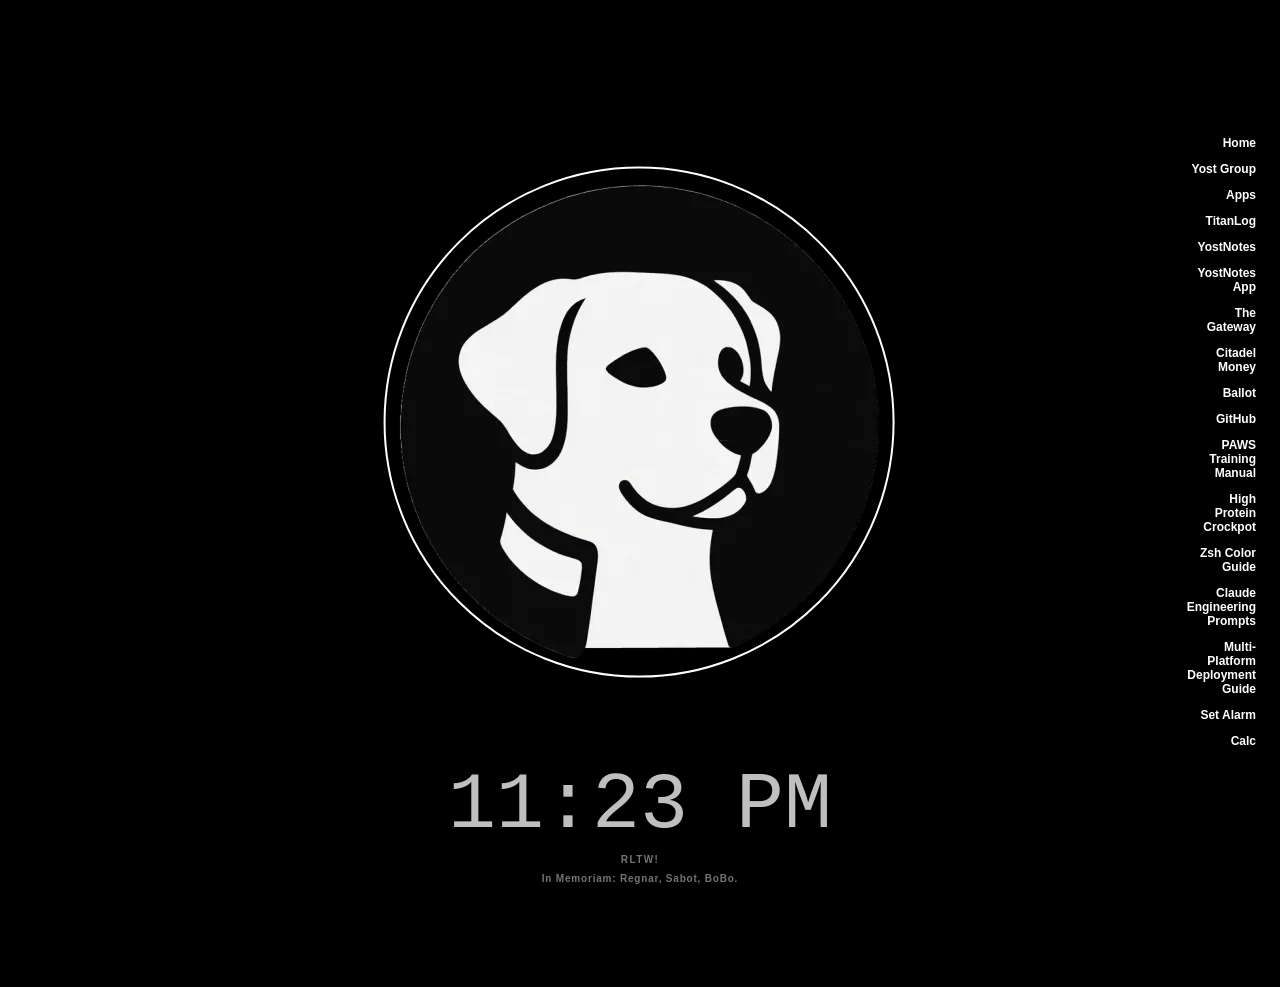
==== index.html @ cb31161a "Update TitanLog and YostNotes navigation URLs" ====
<!doctype html>
<html lang="en">
  <head>
    <meta charset="utf-8">
<!--
  ==============================================================================

      "The secret of happiness is freedom,
       and the secret of freedom is courage."

                          - Thucydides, Pericles' Funeral Oration

  ------------------------------------------------------------------------------

  You're reading the source. Good - that's the habit that separates the people
  who use software from the people who build it.

  While you're here: the logo swaps itself at sunrise and sunset. No API call,
  no geolocation prompt, no third-party script. It computes the sun's altitude
  from the viewer's clock and time zone using the NOAA solar position
  formulas, then picks the mark and the palette to match. Forty lines, zero
  dependencies, zero network round trips. Scroll down and read it.

  Solve it properly. Ship it small. Own every byte you serve.

  If that's how you think too, come find me -> https://github.com/rlyost

  RLTW!

  ==============================================================================
-->
    <meta name="viewport" content="width=device-width, initial-scale=1">
    <link rel="icon" type="image/png" href="favicon-64.png" sizes="64x64">
    <script src="assets/js/daylight-selection.js"></script>
    <title>The Pack</title>
    <style>
      * {
        box-sizing: border-box;
      }

      html,
      body {
        height: 100%;
        margin: 0;
      }

      body {
        position: relative;
        min-height: 100svh;
        padding: 2rem;
        background: #f3f3f3;
        font-family: -apple-system, BlinkMacSystemFont, "Segoe UI", sans-serif;
      }

      main {
        display: grid;
        place-items: center;
        gap: clamp(1rem, 3vh, 2rem);
        min-height: calc(100svh - 4rem);
        padding-bottom: clamp(8rem, 24vh, 12rem);
      }

      .logo-frame {
        position: relative;
        width: min(70vw, 32rem);
      }

      .logo {
        display: block;
        width: 100%;
        height: auto;
      }

      /* ---- Calculator ---- */

      .calculator {
        position: fixed;
        z-index: 10;
        top: 50%;
        right: calc(50% + min(35vw, 16rem) + 1.5rem);
        left: auto;
        width: min(18rem, calc(100vw - 2rem));
        padding: 1rem;
        border: 1px solid #d8d8d8;
        border-radius: 0.75rem;
        background: #fff;
        color: #111;
        box-shadow: 0 1rem 3rem rgba(0, 0, 0, 0.18);
        margin: 0;
        transform: translateY(-50%);
      }

      .calculator:not([open]) {
        display: none;
      }

      .calc-head {
        display: flex;
        align-items: center;
        justify-content: space-between;
        margin-bottom: 0.75rem;
      }

      .calc-head h2 {
        margin: 0;
        font-size: 0.75rem;
        letter-spacing: 0.14em;
        text-transform: uppercase;
      }

      .calc-close {
        padding: 0 0.2rem;
        border: 0;
        background: none;
        color: inherit;
        font-size: 1.35rem;
        line-height: 1;
        opacity: 0.55;
        cursor: pointer;
      }

      .calc-close:hover { opacity: 1; }

      .calc-display {
        display: block;
        width: 100%;
        min-height: 4.25rem;
        margin-bottom: 0.75rem;
        padding: 0.8rem;
        overflow: hidden;
        border: 1px solid #d8d8d8;
        border-radius: 0.5rem;
        background: #f5f5f5;
        font: 600 1.75rem/1.4 ui-monospace, SFMono-Regular, "SF Mono", Menlo, monospace;
        font-variant-numeric: tabular-nums;
        text-align: right;
        text-overflow: ellipsis;
        white-space: nowrap;
      }

      .calc-keys {
        display: grid;
        grid-template-columns: repeat(4, 1fr);
        gap: 0.45rem;
      }

      .calc-keys button {
        min-height: 2.8rem;
        border: 1px solid #d8d8d8;
        border-radius: 0.45rem;
        background: #f5f5f5;
        color: inherit;
        font: 650 1rem/1 inherit;
        cursor: pointer;
      }

      .calc-keys button:hover { border-color: #111; }
      .calc-keys button:active { transform: translateY(1px); }
      .calc-keys .operator { background: #e8e8e8; }
      .calc-keys .equals { background: #111; color: #fff; }
      .calc-keys .span-two { grid-column: span 2; }

      /* Night: the mark is a black disc, so ring it to lift it off the page.
         Percentages match the disc inside gitlabrador.webp (bbox 24,234-757,959
         of 784x1168), so the ring tracks the logo at any size. */
      [data-daylight="night"] .logo-frame::after {
        content: "";
        position: absolute;
        top: 51.1%;
        left: 49.8%;
        width: 99%;
        aspect-ratio: 1;
        border: 2px solid #fff;
        border-radius: 50%;
        pointer-events: none;
        transform: translate(-50%, -50%);
      }

      .site-footer {
        position: absolute;
        top: 0;
        right: 1.5rem;
        bottom: 1rem;
        text-align: right;
      }

      .footer-nav {
        position: absolute;
        top: 50%;
        right: 0;
        display: flex;
        flex-direction: column;
        align-items: flex-end;
        gap: 0.75rem;
        transform: translateY(-50%);
      }

      .footer-nav a,
      .footer-nav .nav-action {
        color: #555;
        font-size: 0.75rem;
        font-weight: 600;
        text-decoration: none;
      }

      /* Set Alarm acts on this page rather than navigating, so it is a button
         wearing the nav links' clothes. */
      .footer-nav .nav-action {
        padding: 0;
        border: 0;
        background: none;
        font-family: inherit;
        line-height: inherit;
        cursor: pointer;
      }

      .footer-nav a:hover,
      .footer-nav .nav-action:hover {
        color: #000;
        text-decoration: underline;
        text-underline-offset: 0.2rem;
      }

      /* One centred stack at the foot of the page. Grouping these lets the
         clock resize without four hand-tuned offsets drifting out of step. */
      .footer-stack {
        position: fixed;
        z-index: 1;
        bottom: 1rem;
        left: 50%;
        display: flex;
        flex-direction: column;
        align-items: center;
        gap: 0.5rem;
        max-width: 100vw;
        padding: 0 1rem;
        color: #111;
        text-align: center;
        transform: translateX(-50%);
      }

      /* Sits above the logo so an armed alarm is the first thing read on the
         page, without opening the panel. Hidden entirely while idle, which
         also drops its grid row so the logo stays centred. */
      .alarm-status {
        /* Scales with the viewport like the clock, capped just under the
           clock's size so it reads as a headline without crowding the logo. */
        font-size: clamp(1.75rem, 7vw, 3rem);
        font-weight: 600;
        letter-spacing: 0.1em;
        color: #111;
        text-align: center;
        opacity: 0.7;
      }

      .clock {
        font-family: ui-monospace, SFMono-Regular, "SF Mono", Menlo, monospace;
        /* Caps at the 60pt the desktop design wants, but scales down rather
           than pushing a horizontal scrollbar on a phone. */
        font-size: clamp(2.25rem, 11vw, 60pt);
        font-variant-numeric: tabular-nums;
        line-height: 1;
        opacity: 0.75;
      }

      .footer-signoff {
        font-size: 0.625rem;
        font-weight: 600;
        letter-spacing: 0.14em;
        opacity: 0.45;
      }

      .memorial {
        font-size: 0.625rem;
        font-weight: 600;
        letter-spacing: 0.08em;
        opacity: 0.45;
      }

      /* ---- Alarm panel ---- */

      .alarm-dialog {
        width: min(94vw, 29rem);
        padding: 2.25rem;
        border: 1px solid #d8d8d8;
        border-radius: 0.75rem;
        background: #fff;
        color: #111;
        font-family: inherit;
      }

      .alarm-dialog::backdrop {
        background: rgba(0, 0, 0, 0.5);
      }

      .alarm-head {
        display: flex;
        align-items: center;
        justify-content: space-between;
        margin-bottom: 1.75rem;
      }

      .alarm-head h2 {
        margin: 0;
        font-size: 1.125rem;
        font-weight: 700;
        letter-spacing: 0.14em;
        text-transform: uppercase;
      }

      .alarm-close {
        padding: 0 0.25rem;
        border: 0;
        background: none;
        color: inherit;
        font-size: 1.75rem;
        line-height: 1;
        opacity: 0.5;
        cursor: pointer;
      }

      .alarm-close:hover {
        opacity: 1;
      }

      .alarm-modes {
        display: flex;
        margin-bottom: 1.75rem;
        border: 1px solid #d8d8d8;
        border-radius: 0.5rem;
        overflow: hidden;
      }

      .alarm-modes button {
        flex: 1;
        padding: 0.75rem;
        border: 0;
        background: none;
        color: inherit;
        font-family: inherit;
        font-size: 1rem;
        font-weight: 600;
        letter-spacing: 0.08em;
        text-transform: uppercase;
        cursor: pointer;
      }

      .alarm-modes button[aria-selected="true"] {
        background: #111;
        color: #fff;
      }

      .alarm-fields[hidden] {
        display: none;
      }

      .alarm-row {
        display: flex;
        align-items: flex-end;
        gap: 0.5rem;
      }

      .alarm-row label {
        display: flex;
        flex: 1;
        flex-direction: column;
        gap: 0.45rem;
        font-size: 0.8125rem;
        font-weight: 600;
        letter-spacing: 0.1em;
        text-transform: uppercase;
        opacity: 0.6;
      }

      .alarm-dialog input {
        width: 100%;
        padding: 0.7rem;
        border: 1px solid #d8d8d8;
        border-radius: 0.5rem;
        background: #fff;
        color: inherit;
        font-family: ui-monospace, SFMono-Regular, "SF Mono", Menlo, monospace;
        font-size: 1.375rem;
        text-align: center;
      }

      .alarm-presets {
        display: flex;
        flex-wrap: wrap;
        gap: 0.5rem;
        margin-top: 1rem;
      }

      .alarm-presets button {
        padding: 0.45rem 0.85rem;
        border: 1px solid #d8d8d8;
        border-radius: 999px;
        background: none;
        color: inherit;
        font-family: inherit;
        font-size: 0.9375rem;
        font-weight: 600;
        cursor: pointer;
      }

      .alarm-presets button:hover {
        border-color: #111;
      }

      .alarm-readout {
        margin: 1.75rem 0 1.5rem;
        font-family: ui-monospace, SFMono-Regular, "SF Mono", Menlo, monospace;
        font-size: 2.75rem;
        font-variant-numeric: tabular-nums;
        text-align: center;
      }

      .alarm-readout small {
        display: block;
        margin-top: 0.5rem;
        font-family: inherit;
        font-size: 0.8125rem;
        font-weight: 600;
        letter-spacing: 0.12em;
        text-transform: uppercase;
        opacity: 0.55;
      }

      .alarm-actions {
        display: grid;
        grid-template-columns: 1fr 1fr;
        gap: 0.75rem;
      }

      .alarm-actions button {
        padding: 0.9rem;
        border: 1px solid #111;
        border-radius: 0.5rem;
        background: none;
        color: inherit;
        font-family: inherit;
        font-size: 1rem;
        font-weight: 700;
        letter-spacing: 0.08em;
        text-transform: uppercase;
        cursor: pointer;
      }

      .alarm-actions button.primary {
        background: #111;
        color: #fff;
      }

      .alarm-actions button:disabled {
        opacity: 0.3;
        cursor: default;
      }

      .alarm-sound {
        display: flex;
        align-items: center;
        gap: 0.55rem;
        margin-top: 1.5rem;
        font-size: 0.875rem;
        font-weight: 600;
        letter-spacing: 0.08em;
        text-transform: uppercase;
        opacity: 0.6;
      }

      .alarm-sound input {
        width: 1.1rem;
        height: 1.1rem;
        margin: 0;
      }

      /* ---- Ringing ---- */

      .alarm-ring {
        position: fixed;
        z-index: 99;
        inset: 0;
        display: flex;
        flex-direction: column;
        gap: 2rem;
        align-items: center;
        justify-content: center;
        /* ~1.4 Hz - deliberately under the 3 Hz photosensitivity threshold. */
        animation: alarm-flash 0.7s steps(1, end) infinite;
      }

      .alarm-ring[hidden] {
        display: none;
      }

      @keyframes alarm-flash {
        0%, 49.99% { background: #fff; }
        50%, 100% { background: #ffd400; }
      }

      .alarm-ring img {
        width: min(55vw, 24rem);
        height: auto;
        animation: alarm-pulse 0.7s ease-in-out infinite alternate;
      }

      @keyframes alarm-pulse {
        from { transform: scale(0.94); }
        to { transform: scale(1.06); }
      }

      .alarm-off {
        padding: 0.85rem 2.5rem;
        border: 2px solid #111;
        border-radius: 0.375rem;
        background: #111;
        color: #fff;
        font-family: inherit;
        font-size: 0.875rem;
        font-weight: 700;
        letter-spacing: 0.16em;
        text-transform: uppercase;
        cursor: pointer;
      }

      @media (prefers-reduced-motion: reduce) {
        .alarm-ring,
        .alarm-ring img {
          animation: none;
        }

        .alarm-ring {
          background: #ffd400;
        }
      }

      /* Night palette, swapped with the logo at sunset and back at sunrise. */
      [data-daylight="night"] body {
        background: #000;
      }

      [data-daylight="night"] .footer-nav a,
      [data-daylight="night"] .footer-nav a:hover,
      [data-daylight="night"] .footer-nav .nav-action,
      [data-daylight="night"] .alarm-status,
      [data-daylight="night"] .footer-stack {
        color: #fff;
      }

      [data-daylight="night"] .alarm-dialog {
        border-color: #333;
        background: #111;
        color: #fff;
      }

      [data-daylight="night"] .calculator {
        border-color: #333;
        background: #111;
        color: #fff;
      }

      [data-daylight="night"] .calc-display,
      [data-daylight="night"] .calc-keys button {
        border-color: #3b3b3b;
        background: #202020;
      }

      [data-daylight="night"] .calc-keys .operator { background: #303030; }
      [data-daylight="night"] .calc-keys .equals { background: #fff; color: #111; }
      [data-daylight="night"] .calc-keys button:hover { border-color: #fff; }

      [data-daylight="night"] .alarm-dialog input,
      [data-daylight="night"] .alarm-modes,
      [data-daylight="night"] .alarm-presets button {
        border-color: #333;
      }

      [data-daylight="night"] .alarm-dialog input {
        background: #000;
      }

      [data-daylight="night"] .alarm-modes button[aria-selected="true"] {
        background: #fff;
        color: #111;
      }

      [data-daylight="night"] .alarm-presets button:hover {
        border-color: #fff;
      }

      [data-daylight="night"] .alarm-actions button {
        border-color: #fff;
      }

      [data-daylight="night"] .alarm-actions button.primary {
        background: #fff;
        color: #111;
      }

      /* Landscape phones: the viewport is wide enough for the desktop layout
         but far too short for a full-size logo. */
      @media (min-width: 721px) and (max-height: 640px) {
        .logo-frame { width: min(70vw, 32rem, 28svh); }
      }

      /* Phones: the right-hand rail would sit on top of the logo, so the nav
         becomes a centred wrapped row and everything returns to normal flow. */
      @media (max-width: 720px) {
        body {
          padding: 1.5rem 1.25rem;
        }

        main {
          min-height: auto;
          padding: 0.5rem 0 1.75rem;
        }

        .logo-frame {
          width: min(72vw, 20rem);
        }

        .site-footer {
          position: static;
          right: auto;
          text-align: center;
        }

        .footer-nav {
          position: static;
          flex-direction: row;
          flex-wrap: wrap;
          align-items: center;
          justify-content: center;
          gap: 0.6rem 1.1rem;
          transform: none;
        }

        .footer-nav a,
        .footer-nav .nav-action {
          font-size: 0.8125rem;
        }

        .footer-stack {
          position: static;
          max-width: none;
          margin-top: 2rem;
          padding: 0;
          transform: none;
        }

        .calculator {
          top: 50%;
          right: auto;
          left: 50%;
          transform: translate(-50%, -50%);
        }
      }

      /* Narrow phones: keep the alarm card off the screen edges. */
      @media (max-width: 420px) {
        .alarm-dialog {
          padding: 1.5rem 1.25rem;
        }

        .alarm-readout {
          font-size: 2.25rem;
        }

        .alarm-dialog input {
          padding: 0.55rem;
          font-size: 1.125rem;
        }

        .alarm-row {
          gap: 0.4rem;
        }

        .alarm-actions button {
          padding: 0.75rem 0.4rem;
          font-size: 0.875rem;
        }
      }
    </style>
  </head>
  <body>
    <main>
      <div class="alarm-status" id="alarm-status" hidden></div>
      <div class="logo-frame">
        <img class="logo" id="logo" sizes="min(70vw, 32rem)"
          fetchpriority="high" decoding="async" alt="">
      </div>
      <noscript>
        <img class="logo" src="HandlerPath_Gators-512.webp"
          srcset="HandlerPath_Gators-512.webp 512w, HandlerPath_Gators-1024.webp 1024w"
          sizes="min(70vw, 32rem)" width="1254" height="1254" alt="Handler Path logo">
      </noscript>
      <script src="assets/js/daylight.js"></script>
    </main>
    <footer class="site-footer">
      <nav class="footer-nav" aria-label="Footer navigation">
        <a target="_blank" rel="noopener noreferrer" href="index.html" aria-current="page">Home</a>
        <a target="_blank" rel="noopener noreferrer" href="https://www.yost.group/index.html">Yost Group</a>
        <a target="_blank" rel="noopener noreferrer" href="https://www.yost.group/apps/apps.html">Apps</a>
        <a target="_blank" rel="noopener noreferrer" href="https://www.titanlog.app/index.html">TitanLog</a>
        <a target="_blank" rel="noopener noreferrer" href="https://www.yostnotes.com/index.html">YostNotes</a>
        <a target="_blank" rel="noopener noreferrer" href="https://app.yostnotes.com/">YostNotes App</a>
        <a target="_blank" rel="noopener noreferrer" href="https://www.yost.group/apps/gateway_app.html">The Gateway</a>
        <a target="_blank" rel="noopener noreferrer" href="https://app.citadel-map.com">Citadel Money</a>
        <a target="_blank" rel="noopener noreferrer" href="https://runballot.com/">Ballot</a>
        <a target="_blank" rel="noopener noreferrer" href="https://github.com/rlyost">GitHub</a>
        <a target="_blank" rel="noopener noreferrer" href="PAWS_Training_Manual.html">PAWS Training Manual</a>
        <a target="_blank" rel="noopener noreferrer" href="High_Protein_Crockpot.html">High Protein Crockpot</a>
        <a target="_blank" rel="noopener noreferrer" href="zsh_terminal_colorization_guide.html">Zsh Color Guide</a>
        <a target="_blank" rel="noopener noreferrer" href="claude-engineering-prompts.html">Claude Engineering Prompts</a>
        <a target="_blank" rel="noopener noreferrer" href="multi_platform_deployment_guide.html">Multi-Platform Deployment Guide</a>
        <button type="button" class="nav-action" id="alarm-link" aria-haspopup="dialog">Set Alarm</button>
        <button type="button" class="nav-action" id="calc-link" aria-expanded="false" aria-controls="calculator">Calc</button>
      </nav>
      <div class="footer-stack">
        <div class="clock" id="clock" role="timer" aria-live="off"></div>
        <div class="footer-signoff">RLTW!</div>
        <div class="memorial">In Memoriam: Regnar, Sabot, BoBo.</div>
      </div>
      <script src="assets/js/time.js"></script>
      <script src="assets/js/clock.js"></script>
    </footer>

    <dialog class="calculator" id="calculator" aria-labelledby="calc-title">
      <div class="calc-head">
        <h2 id="calc-title">Calculator</h2>
        <button type="button" class="calc-close" id="calc-close" aria-label="Close calculator">&times;</button>
      </div>
      <output class="calc-display" id="calc-display" aria-live="polite">0</output>
      <div class="calc-keys" id="calc-keys">
        <button type="button" data-action="clear">AC</button>
        <button type="button" data-action="sign">+/−</button>
        <button type="button" data-action="percent">%</button>
        <button type="button" class="operator" data-operation="/" aria-label="Divide">÷</button>
        <button type="button" data-digit="7">7</button>
        <button type="button" data-digit="8">8</button>
        <button type="button" data-digit="9">9</button>
        <button type="button" class="operator" data-operation="*" aria-label="Multiply">×</button>
        <button type="button" data-digit="4">4</button>
        <button type="button" data-digit="5">5</button>
        <button type="button" data-digit="6">6</button>
        <button type="button" class="operator" data-operation="-" aria-label="Subtract">−</button>
        <button type="button" data-digit="1">1</button>
        <button type="button" data-digit="2">2</button>
        <button type="button" data-digit="3">3</button>
        <button type="button" class="operator" data-operation="+" aria-label="Add">+</button>
        <button type="button" class="span-two" data-digit="0">0</button>
        <button type="button" data-action="decimal">.</button>
        <button type="button" class="equals" data-action="equals">=</button>
      </div>
    </dialog>

    <script src="assets/js/calculator.js?v=popup-20260917"></script>

    <dialog class="alarm-dialog" id="alarm-dialog" aria-labelledby="alarm-title">
      <div class="alarm-head">
        <h2 id="alarm-title">Set Alarm</h2>
        <button type="button" class="alarm-close" id="alarm-close" aria-label="Close">&times;</button>
      </div>

      <div class="alarm-modes" role="tablist">
        <button type="button" role="tab" id="mode-timer" data-mode="timer" aria-selected="true">Timer</button>
        <button type="button" role="tab" id="mode-alarm" data-mode="alarm" aria-selected="false">Alarm</button>
      </div>

      <div class="alarm-fields" id="fields-timer">
        <div class="alarm-row">
          <label>Hrs <input type="number" id="t-h" min="0" max="99" step="1" value="0"></label>
          <label>Min <input type="number" id="t-m" min="0" max="59" step="1" value="5"></label>
          <label>Sec <input type="number" id="t-s" min="0" max="59" step="1" value="0"></label>
        </div>
        <div class="alarm-presets">
          <button type="button" data-secs="60">1 min</button>
          <button type="button" data-secs="300">5 min</button>
          <button type="button" data-secs="600">10 min</button>
          <button type="button" data-secs="1500">25 min</button>
          <button type="button" data-secs="1800">30 min</button>
          <button type="button" data-secs="3600">1 hr</button>
        </div>
      </div>

      <div class="alarm-fields" id="fields-alarm" hidden>
        <div class="alarm-row">
          <label>Ring at <input type="time" id="a-time"></label>
        </div>
      </div>

      <div class="alarm-readout" aria-live="polite">
        <span id="alarm-big">&mdash;</span><small id="alarm-sub">Not set</small>
      </div>

      <div class="alarm-actions">
        <button type="button" class="primary" id="btn-set">Set</button>
        <button type="button" id="btn-stop">Stop</button>
        <button type="button" id="btn-reset">Reset</button>
        <button type="button" id="btn-off">Turn Off</button>
      </div>

      <label class="alarm-sound">
        <input type="checkbox" id="alarm-sound" checked> Sound
      </label>
    </dialog>

    <div class="alarm-ring" id="alarm-ring" hidden role="alertdialog" aria-label="Alarm ringing">
      <img id="alarm-ring-logo" alt="">
      <button type="button" class="alarm-off" id="alarm-off">Turn Off</button>
    </div>

    <script src="assets/js/alarm-state.js"></script>
    <script src="assets/js/alarm.js?v=popup-20260917"></script>
  </body>
</html>
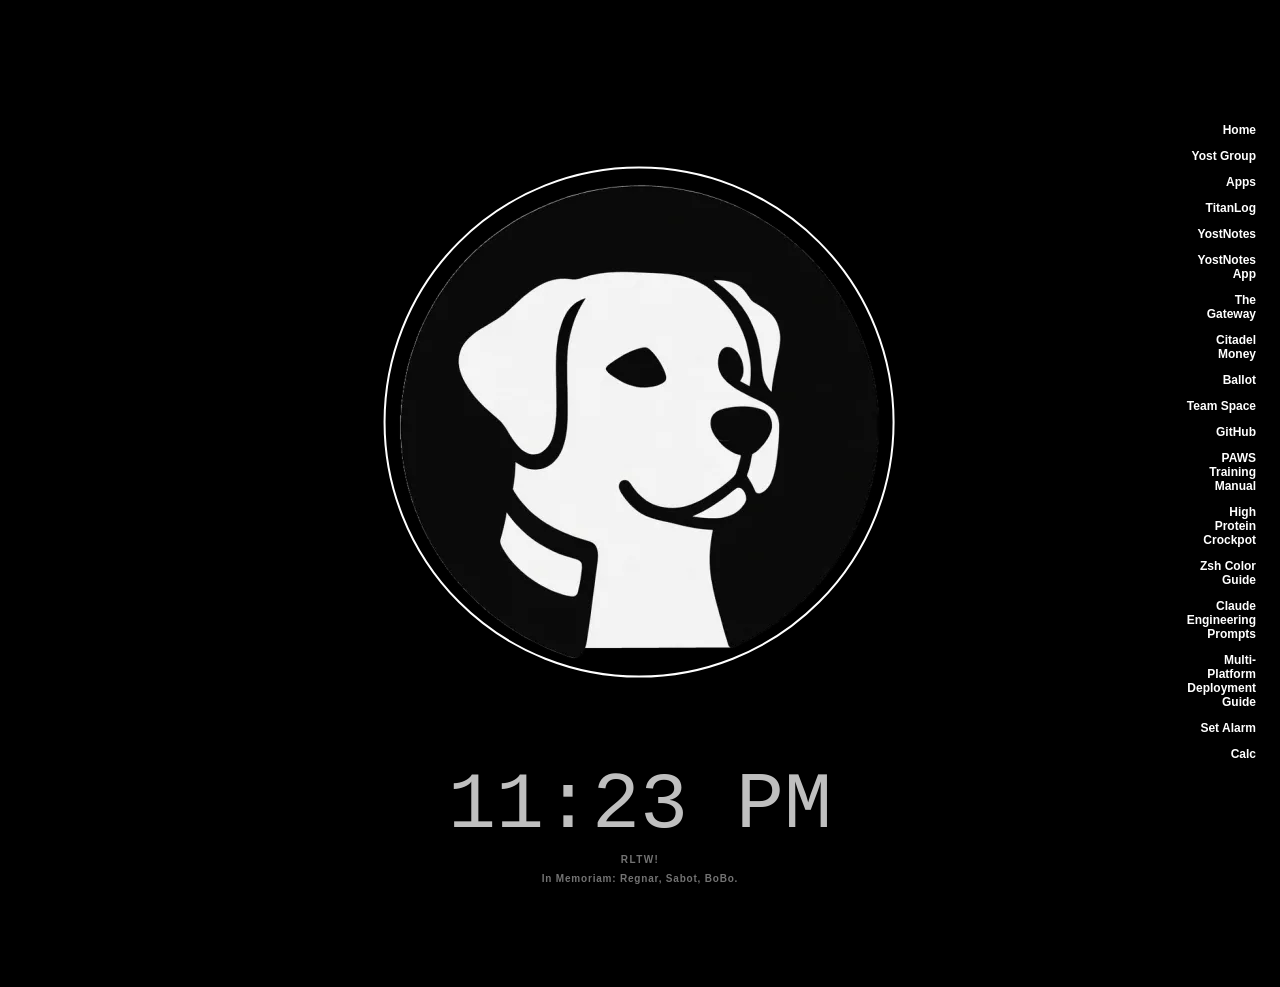
==== commit 0cd9b515: "Add Team Space link to index menu" ====
--- a/index.html
+++ b/index.html
@@ -707,6 +707,7 @@
         <a target="_blank" rel="noopener noreferrer" href="https://www.yost.group/apps/gateway_app.html">The Gateway</a>
         <a target="_blank" rel="noopener noreferrer" href="https://app.citadel-map.com">Citadel Money</a>
         <a target="_blank" rel="noopener noreferrer" href="https://runballot.com/">Ballot</a>
+        <a target="_blank" rel="noopener noreferrer" href="https://app.rakazo.com/app/cmvlnokuptm1ik3n73y5fsxmg">Team Space</a>
         <a target="_blank" rel="noopener noreferrer" href="https://github.com/rlyost">GitHub</a>
         <a target="_blank" rel="noopener noreferrer" href="PAWS_Training_Manual.html">PAWS Training Manual</a>
         <a target="_blank" rel="noopener noreferrer" href="High_Protein_Crockpot.html">High Protein Crockpot</a>
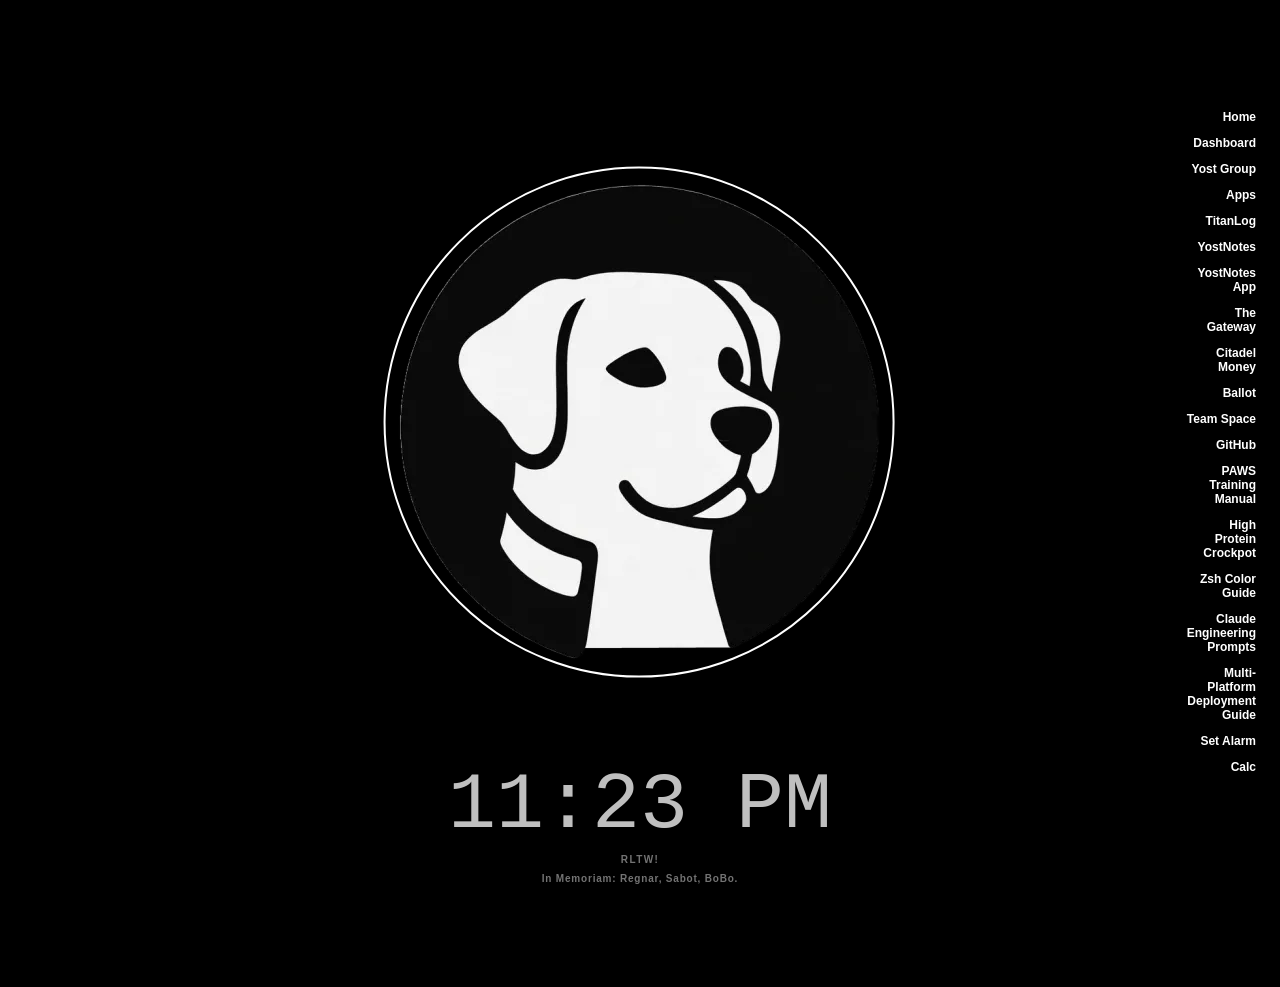
==== commit d07e854a: "Add Dashboard link to index menu" ====
--- a/index.html
+++ b/index.html
@@ -281,6 +281,8 @@
 
       .alarm-dialog {
         width: min(94vw, 29rem);
+        max-height: calc(100svh - 2rem);
+        overflow-y: auto;
         padding: 2.25rem;
         border: 1px solid #d8d8d8;
         border-radius: 0.75rem;
@@ -322,6 +324,42 @@
       .alarm-close:hover {
         opacity: 1;
       }
+
+      .alarm-list-head, .alarm-entry {
+        display: flex;
+        align-items: center;
+        justify-content: space-between;
+        gap: 0.5rem;
+      }
+
+      .alarm-list-head { margin-bottom: 0.75rem; }
+      .alarm-list-head h3 { margin: 0; font-size: 0.875rem; }
+      .alarm-list {
+        display: grid;
+        gap: 0.5rem;
+        max-height: 12rem;
+        overflow-y: auto;
+        margin: 0 0 1.5rem;
+        padding: 0.2rem;
+        list-style: none;
+      }
+
+      .alarm-list-head button, .alarm-entry button {
+        padding: 0.6rem 0.7rem;
+        border: 1px solid #999;
+        border-radius: 0.4rem;
+        background: none;
+        color: inherit;
+        font: inherit;
+        font-size: 0.8125rem;
+        cursor: pointer;
+      }
+
+      .alarm-entry .alarm-select { flex: 1; min-width: 0; text-align: left; }
+      .alarm-select[aria-pressed="true"] { border-color: currentColor; box-shadow: inset 0 0 0 1px currentColor; }
+      .alarm-select strong, .alarm-select small { display: block; }
+      .alarm-select small { margin-top: 0.25rem; opacity: 0.7; }
+      .alarm-help { font-size: 0.8125rem; line-height: 1.5; opacity: 0.7; }
 
       .alarm-modes {
         display: flex;
@@ -699,6 +737,7 @@
     <footer class="site-footer">
       <nav class="footer-nav" aria-label="Footer navigation">
         <a target="_blank" rel="noopener noreferrer" href="index.html" aria-current="page">Home</a>
+        <a target="_blank" rel="noopener noreferrer" href="private-dashboards/rick-lab-dashboard/dist/index.html">Dashboard</a>
         <a target="_blank" rel="noopener noreferrer" href="https://www.yost.group/index.html">Yost Group</a>
         <a target="_blank" rel="noopener noreferrer" href="https://www.yost.group/apps/apps.html">Apps</a>
         <a target="_blank" rel="noopener noreferrer" href="https://www.titanlog.app/index.html">TitanLog</a>
@@ -759,11 +798,18 @@
 
     <dialog class="alarm-dialog" id="alarm-dialog" aria-labelledby="alarm-title">
       <div class="alarm-head">
-        <h2 id="alarm-title">Set Alarm</h2>
+        <h2 id="alarm-title">Alarms</h2>
         <button type="button" class="alarm-close" id="alarm-close" aria-label="Close">&times;</button>
       </div>
 
-      <div class="alarm-modes" role="tablist">
+      <div class="alarm-list-head">
+        <h3>Saved alarms &amp; timers</h3>
+        <button type="button" id="alarm-add">+ Add alarm</button>
+      </div>
+      <ul class="alarm-list" id="alarm-list" aria-label="Saved alarms and timers"></ul>
+      <p class="alarm-help">Select an entry to edit it. Each runs independently. Keep this page open for alarms to ring.</p>
+
+      <div class="alarm-modes" role="tablist" aria-label="Timer or alarm">
         <button type="button" role="tab" id="mode-timer" data-mode="timer" aria-selected="true">Timer</button>
         <button type="button" role="tab" id="mode-alarm" data-mode="alarm" aria-selected="false">Alarm</button>
       </div>
@@ -791,7 +837,7 @@
       </div>
 
       <div class="alarm-readout" aria-live="polite">
-        <span id="alarm-big">&mdash;</span><small id="alarm-sub">Not set</small>
+        <span id="alarm-big">&mdash;</span><small id="alarm-sub" role="status">Not set</small>
       </div>
 
       <div class="alarm-actions">
@@ -808,10 +854,11 @@
 
     <div class="alarm-ring" id="alarm-ring" hidden role="alertdialog" aria-label="Alarm ringing">
       <img id="alarm-ring-logo" alt="">
+      <p id="alarm-ring-text"></p>
       <button type="button" class="alarm-off" id="alarm-off">Turn Off</button>
     </div>
 
-    <script src="assets/js/alarm-state.js"></script>
-    <script src="assets/js/alarm.js?v=popup-20260917"></script>
+    <script src="assets/js/alarm-state.js?v=multiple-20261102"></script>
+    <script src="assets/js/alarm.js?v=multiple-20261102"></script>
   </body>
 </html>
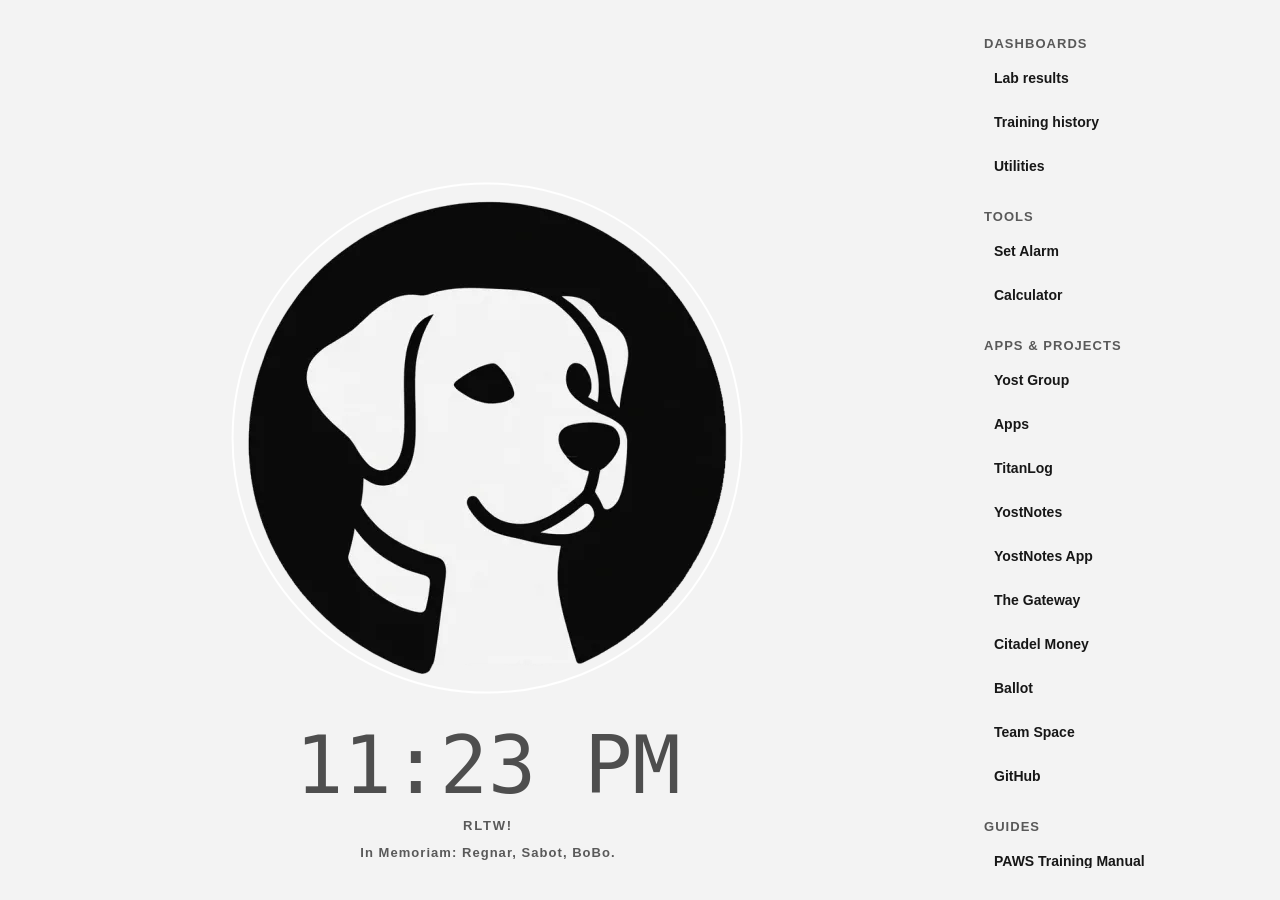
==== commit 94222346: "Fix accessible layouts, controls, and appearance across the site" ====
--- a/index.html
+++ b/index.html
@@ -34,6 +34,32 @@
     <script src="assets/js/daylight-selection.js"></script>
     <title>The Pack</title>
     <style>
+      :root {
+        color-scheme: light dark;
+        --page: #f3f3f3;
+        --surface: #fff;
+        --ink: #171717;
+        --secondary: #595959;
+        --line: #999;
+        --key: #f5f5f5;
+        --operator: #e8e8e8;
+        --focus: #2456ac;
+      }
+      @media (prefers-color-scheme: dark) {
+        :root {
+          --page: #101010;
+          --surface: #1c1c1c;
+          --ink: #f2f2f2;
+          --secondary: #bdbdbd;
+          --line: #888;
+          --key: #292929;
+          --operator: #3a3a3a;
+          --focus: #9bc2ff;
+        }
+      }
+      :focus-visible { outline: 3px solid var(--focus); outline-offset: 3px; }
+      button { min-height: 44px; }
+      button:active { filter: brightness(.88); }
       * {
         box-sizing: border-box;
       }
@@ -48,7 +74,12 @@
         position: relative;
         min-height: 100svh;
         padding: 2rem;
-        background: #f3f3f3;
+        background: var(--page);
+        color: var(--ink);
+        display: grid;
+        grid-template-columns: minmax(0, 1fr) 17rem;
+        grid-template-rows: minmax(0, 1fr) auto;
+        gap: 1.5rem 2rem;
         font-family: -apple-system, BlinkMacSystemFont, "Segoe UI", sans-serif;
       }
 
@@ -56,13 +87,15 @@
         display: grid;
         place-items: center;
         gap: clamp(1rem, 3vh, 2rem);
-        min-height: calc(100svh - 4rem);
-        padding-bottom: clamp(8rem, 24vh, 12rem);
+        grid-column: 1;
+        grid-row: 1;
+        min-width: 0;
+        padding-block: 1rem;
       }
 
       .logo-frame {
         position: relative;
-        width: min(70vw, 32rem);
+        width: min(100%, 32rem);
       }
 
       .logo {
@@ -80,11 +113,13 @@
         right: calc(50% + min(35vw, 16rem) + 1.5rem);
         left: auto;
         width: min(18rem, calc(100vw - 2rem));
-        padding: 1rem;
-        border: 1px solid #d8d8d8;
+        max-height: calc(100svh - 2rem);
+        overflow-y: auto;
+        padding: clamp(12px, 3vw, 1rem);
+        border: 1px solid var(--line);
         border-radius: 0.75rem;
-        background: #fff;
-        color: #111;
+        background: var(--surface);
+        color: var(--ink);
         box-shadow: 0 1rem 3rem rgba(0, 0, 0, 0.18);
         margin: 0;
         transform: translateY(-50%);
@@ -109,13 +144,15 @@
       }
 
       .calc-close {
-        padding: 0 0.2rem;
+        width: 44px;
+        min-width: 44px;
+        padding: 0;
         border: 0;
         background: none;
         color: inherit;
         font-size: 1.35rem;
         line-height: 1;
-        opacity: 0.55;
+        color: var(--secondary);
         cursor: pointer;
       }
 
@@ -128,9 +165,9 @@
         margin-bottom: 0.75rem;
         padding: 0.8rem;
         overflow: hidden;
-        border: 1px solid #d8d8d8;
+        border: 1px solid var(--line);
         border-radius: 0.5rem;
-        background: #f5f5f5;
+        background: var(--key);
         font: 600 1.75rem/1.4 ui-monospace, SFMono-Regular, "SF Mono", Menlo, monospace;
         font-variant-numeric: tabular-nums;
         text-align: right;
@@ -141,23 +178,26 @@
       .calc-keys {
         display: grid;
         grid-template-columns: repeat(4, 1fr);
-        gap: 0.45rem;
+        gap: min(0.45rem, 1.5vw);
       }
 
       .calc-keys button {
+        min-width: 44px;
         min-height: 2.8rem;
-        border: 1px solid #d8d8d8;
+        border: 1px solid var(--line);
         border-radius: 0.45rem;
-        background: #f5f5f5;
+        background: var(--key);
         color: inherit;
-        font: 650 1rem/1 inherit;
+        font: inherit;
+        font-size: 1rem;
+        font-weight: 650;
         cursor: pointer;
       }
 
-      .calc-keys button:hover { border-color: #111; }
+      .calc-keys button:hover { border-color: var(--ink); }
       .calc-keys button:active { transform: translateY(1px); }
-      .calc-keys .operator { background: #e8e8e8; }
-      .calc-keys .equals { background: #111; color: #fff; }
+      .calc-keys .operator { background: var(--operator); }
+      .calc-keys .equals { background: var(--ink); color: var(--surface); }
       .calc-keys .span-two { grid-column: span 2; }
 
       /* Night: the mark is a black disc, so ring it to lift it off the page.
@@ -176,67 +216,54 @@
         transform: translate(-50%, -50%);
       }
 
-      .site-footer {
-        position: absolute;
-        top: 0;
-        right: 1.5rem;
-        bottom: 1rem;
-        text-align: right;
-      }
-
+      .site-footer { display: contents; }
       .footer-nav {
-        position: absolute;
-        top: 50%;
-        right: 0;
-        display: flex;
-        flex-direction: column;
-        align-items: flex-end;
-        gap: 0.75rem;
-        transform: translateY(-50%);
-      }
-
-      .footer-nav a,
-      .footer-nav .nav-action {
-        color: #555;
-        font-size: 0.75rem;
+        grid-column: 2;
+        grid-row: 1 / span 2;
+        align-self: start;
+        display: grid;
+        gap: 1.25rem;
+        max-height: calc(100svh - 4rem);
+        overflow-y: auto;
+        padding: .25rem .5rem;
+        scrollbar-gutter: stable;
+      }
+      .nav-group { min-width: 0; }
+      .nav-group h2 {
+        margin: 0 0 .375rem;
+        color: var(--secondary);
+        font-size: .8125rem;
         font-weight: 600;
+        letter-spacing: .08em;
+        text-transform: uppercase;
+      }
+      .nav-group a, .nav-group .nav-action {
+        display: flex;
+        align-items: center;
+        width: 100%;
+        min-height: 44px;
+        padding: .5rem .625rem;
+        border: 0;
+        border-radius: .375rem;
+        background: none;
+        color: var(--ink);
+        font: 600 .875rem/1.4 -apple-system, BlinkMacSystemFont, "Segoe UI", sans-serif;
+        text-align: left;
         text-decoration: none;
-      }
-
-      /* Set Alarm acts on this page rather than navigating, so it is a button
-         wearing the nav links' clothes. */
-      .footer-nav .nav-action {
-        padding: 0;
-        border: 0;
-        background: none;
-        font-family: inherit;
-        line-height: inherit;
+        overflow-wrap: anywhere;
         cursor: pointer;
       }
-
-      .footer-nav a:hover,
-      .footer-nav .nav-action:hover {
-        color: #000;
-        text-decoration: underline;
-        text-underline-offset: 0.2rem;
-      }
-
-      /* One centred stack at the foot of the page. Grouping these lets the
-         clock resize without four hand-tuned offsets drifting out of step. */
+      .nav-group a:hover, .nav-group .nav-action:hover { background: var(--operator); }
       .footer-stack {
-        position: fixed;
-        z-index: 1;
-        bottom: 1rem;
-        left: 50%;
+        grid-column: 1;
+        grid-row: 2;
         display: flex;
         flex-direction: column;
         align-items: center;
-        gap: 0.5rem;
-        max-width: 100vw;
-        padding: 0 1rem;
-        color: #111;
+        gap: .75rem;
+        min-width: 0;
+        padding-bottom: .5rem;
         text-align: center;
-        transform: translateX(-50%);
       }
 
       /* Sits above the logo so an armed alarm is the first thing read on the
@@ -248,33 +275,33 @@
         font-size: clamp(1.75rem, 7vw, 3rem);
         font-weight: 600;
         letter-spacing: 0.1em;
-        color: #111;
+        color: var(--ink);
         text-align: center;
-        opacity: 0.7;
+        color: var(--secondary);
       }
 
       .clock {
         font-family: ui-monospace, SFMono-Regular, "SF Mono", Menlo, monospace;
         /* Caps at the 60pt the desktop design wants, but scales down rather
            than pushing a horizontal scrollbar on a phone. */
-        font-size: clamp(2.25rem, 11vw, 60pt);
+        font-size: clamp(1.5rem, 11vw, 5rem);
         font-variant-numeric: tabular-nums;
         line-height: 1;
         opacity: 0.75;
       }
 
       .footer-signoff {
-        font-size: 0.625rem;
+        font-size: 0.8125rem;
         font-weight: 600;
         letter-spacing: 0.14em;
-        opacity: 0.45;
+        color: var(--secondary);
       }
 
       .memorial {
-        font-size: 0.625rem;
+        font-size: 0.8125rem;
         font-weight: 600;
         letter-spacing: 0.08em;
-        opacity: 0.45;
+        color: var(--secondary);
       }
 
       /* ---- Alarm panel ---- */
@@ -284,10 +311,10 @@
         max-height: calc(100svh - 2rem);
         overflow-y: auto;
         padding: 2.25rem;
-        border: 1px solid #d8d8d8;
+        border: 1px solid var(--line);
         border-radius: 0.75rem;
-        background: #fff;
-        color: #111;
+        background: var(--surface);
+        color: var(--ink);
         font-family: inherit;
       }
 
@@ -311,13 +338,15 @@
       }
 
       .alarm-close {
-        padding: 0 0.25rem;
+        width: 44px;
+        min-width: 44px;
+        padding: 0;
         border: 0;
         background: none;
         color: inherit;
         font-size: 1.75rem;
         line-height: 1;
-        opacity: 0.5;
+        color: var(--secondary);
         cursor: pointer;
       }
 
@@ -358,13 +387,13 @@
       .alarm-entry .alarm-select { flex: 1; min-width: 0; text-align: left; }
       .alarm-select[aria-pressed="true"] { border-color: currentColor; box-shadow: inset 0 0 0 1px currentColor; }
       .alarm-select strong, .alarm-select small { display: block; }
-      .alarm-select small { margin-top: 0.25rem; opacity: 0.7; }
-      .alarm-help { font-size: 0.8125rem; line-height: 1.5; opacity: 0.7; }
+      .alarm-select small { margin-top: 0.25rem; color: var(--secondary); }
+      .alarm-help { font-size: 0.875rem; line-height: 1.5; color: var(--secondary); }
 
       .alarm-modes {
         display: flex;
         margin-bottom: 1.75rem;
-        border: 1px solid #d8d8d8;
+        border: 1px solid var(--line);
         border-radius: 0.5rem;
         overflow: hidden;
       }
@@ -383,9 +412,9 @@
         cursor: pointer;
       }
 
-      .alarm-modes button[aria-selected="true"] {
-        background: #111;
-        color: #fff;
+      .alarm-modes button[aria-pressed="true"] {
+        background: var(--ink);
+        color: var(--surface);
       }
 
       .alarm-fields[hidden] {
@@ -393,12 +422,14 @@
       }
 
       .alarm-row {
-        display: flex;
-        align-items: flex-end;
+        display: grid;
+        grid-template-columns: repeat(auto-fit, minmax(min(100%, 4.5rem), 1fr));
+        align-items: end;
         gap: 0.5rem;
       }
 
       .alarm-row label {
+        min-width: 0;
         display: flex;
         flex: 1;
         flex-direction: column;
@@ -407,15 +438,15 @@
         font-weight: 600;
         letter-spacing: 0.1em;
         text-transform: uppercase;
-        opacity: 0.6;
+        color: var(--secondary);
       }
 
       .alarm-dialog input {
         width: 100%;
         padding: 0.7rem;
-        border: 1px solid #d8d8d8;
+        border: 1px solid var(--line);
         border-radius: 0.5rem;
-        background: #fff;
+        background: var(--surface);
         color: inherit;
         font-family: ui-monospace, SFMono-Regular, "SF Mono", Menlo, monospace;
         font-size: 1.375rem;
@@ -431,7 +462,7 @@
 
       .alarm-presets button {
         padding: 0.45rem 0.85rem;
-        border: 1px solid #d8d8d8;
+        border: 1px solid var(--line);
         border-radius: 999px;
         background: none;
         color: inherit;
@@ -442,7 +473,7 @@
       }
 
       .alarm-presets button:hover {
-        border-color: #111;
+        border-color: var(--ink);
       }
 
       .alarm-readout {
@@ -461,7 +492,7 @@
         font-weight: 600;
         letter-spacing: 0.12em;
         text-transform: uppercase;
-        opacity: 0.55;
+        color: var(--secondary);
       }
 
       .alarm-actions {
@@ -472,7 +503,7 @@
 
       .alarm-actions button {
         padding: 0.9rem;
-        border: 1px solid #111;
+        border: 1px solid var(--ink);
         border-radius: 0.5rem;
         background: none;
         color: inherit;
@@ -485,8 +516,8 @@
       }
 
       .alarm-actions button.primary {
-        background: #111;
-        color: #fff;
+        background: var(--ink);
+        color: var(--surface);
       }
 
       .alarm-actions button:disabled {
@@ -503,7 +534,7 @@
         font-weight: 600;
         letter-spacing: 0.08em;
         text-transform: uppercase;
-        opacity: 0.6;
+        color: var(--secondary);
       }
 
       .alarm-sound input {
@@ -515,6 +546,7 @@
       /* ---- Ringing ---- */
 
       .alarm-ring {
+        color: #111;
         position: fixed;
         z-index: 99;
         inset: 0;
@@ -532,7 +564,7 @@
       }
 
       @keyframes alarm-flash {
-        0%, 49.99% { background: #fff; }
+        0%, 49.99% { background: var(--surface); }
         50%, 100% { background: #ffd400; }
       }
 
@@ -551,8 +583,8 @@
         padding: 0.85rem 2.5rem;
         border: 2px solid #111;
         border-radius: 0.375rem;
-        background: #111;
-        color: #fff;
+        background: var(--ink);
+        color: var(--surface);
         font-family: inherit;
         font-size: 0.875rem;
         font-weight: 700;
@@ -572,126 +604,28 @@
         }
       }
 
-      /* Night palette, swapped with the logo at sunset and back at sunrise. */
-      [data-daylight="night"] body {
-        background: #000;
-      }
-
-      [data-daylight="night"] .footer-nav a,
-      [data-daylight="night"] .footer-nav a:hover,
-      [data-daylight="night"] .footer-nav .nav-action,
-      [data-daylight="night"] .alarm-status,
-      [data-daylight="night"] .footer-stack {
-        color: #fff;
-      }
-
-      [data-daylight="night"] .alarm-dialog {
-        border-color: #333;
-        background: #111;
-        color: #fff;
-      }
-
-      [data-daylight="night"] .calculator {
-        border-color: #333;
-        background: #111;
-        color: #fff;
-      }
-
-      [data-daylight="night"] .calc-display,
-      [data-daylight="night"] .calc-keys button {
-        border-color: #3b3b3b;
-        background: #202020;
-      }
-
-      [data-daylight="night"] .calc-keys .operator { background: #303030; }
-      [data-daylight="night"] .calc-keys .equals { background: #fff; color: #111; }
-      [data-daylight="night"] .calc-keys button:hover { border-color: #fff; }
-
-      [data-daylight="night"] .alarm-dialog input,
-      [data-daylight="night"] .alarm-modes,
-      [data-daylight="night"] .alarm-presets button {
-        border-color: #333;
-      }
-
-      [data-daylight="night"] .alarm-dialog input {
-        background: #000;
-      }
-
-      [data-daylight="night"] .alarm-modes button[aria-selected="true"] {
-        background: #fff;
-        color: #111;
-      }
-
-      [data-daylight="night"] .alarm-presets button:hover {
-        border-color: #fff;
-      }
-
-      [data-daylight="night"] .alarm-actions button {
-        border-color: #fff;
-      }
-
-      [data-daylight="night"] .alarm-actions button.primary {
-        background: #fff;
-        color: #111;
-      }
-
-      /* Landscape phones: the viewport is wide enough for the desktop layout
-         but far too short for a full-size logo. */
-      @media (min-width: 721px) and (max-height: 640px) {
-        .logo-frame { width: min(70vw, 32rem, 28svh); }
-      }
-
-      /* Phones: the right-hand rail would sit on top of the logo, so the nav
-         becomes a centred wrapped row and everything returns to normal flow. */
-      @media (max-width: 720px) {
-        body {
-          padding: 1.5rem 1.25rem;
+      /* The artwork follows daylight; interface colors follow system appearance. */
+      @media (max-width: 1400px) {
+        .calculator { left: 50%; right: auto; transform: translate(-50%, -50%); }
+      }
+      @media (max-width: 900px), (max-height: 640px) {
+        body { display: block; padding: 1.5rem 1.25rem; }
+        main { min-height: auto; padding: .5rem 0 1.75rem; }
+        .logo-frame { width: min(72vw, 20rem); }
+        .footer-nav {
+          grid-template-columns: repeat(auto-fit, minmax(min(100%, 14rem), 1fr));
+          max-height: none;
+          overflow: visible;
+          padding: .25rem;
+          gap: 1.5rem;
         }
-
-        main {
-          min-height: auto;
-          padding: 0.5rem 0 1.75rem;
-        }
-
-        .logo-frame {
-          width: min(72vw, 20rem);
-        }
-
-        .site-footer {
-          position: static;
-          right: auto;
-          text-align: center;
-        }
-
-        .footer-nav {
-          position: static;
-          flex-direction: row;
-          flex-wrap: wrap;
-          align-items: center;
-          justify-content: center;
-          gap: 0.6rem 1.1rem;
-          transform: none;
-        }
-
-        .footer-nav a,
-        .footer-nav .nav-action {
-          font-size: 0.8125rem;
-        }
-
-        .footer-stack {
-          position: static;
-          max-width: none;
-          margin-top: 2rem;
-          padding: 0;
-          transform: none;
-        }
-
-        .calculator {
-          top: 50%;
-          right: auto;
-          left: 50%;
-          transform: translate(-50%, -50%);
-        }
+        .footer-stack { margin-top: 2rem; }
+      }
+      @media (max-height: 640px) and (min-width: 721px) {
+        .logo-frame { width: min(32vw, 40svh); }
+      }
+      @media (prefers-contrast: more) {
+        :root { --line: currentColor; --secondary: var(--ink); }
       }
 
       /* Narrow phones: keep the alarm card off the screen edges. */
@@ -735,26 +669,39 @@
       <script src="assets/js/daylight.js"></script>
     </main>
     <footer class="site-footer">
-      <nav class="footer-nav" aria-label="Footer navigation">
-        <a target="_blank" rel="noopener noreferrer" href="index.html" aria-current="page">Home</a>
-        <a target="_blank" rel="noopener noreferrer" href="private-dashboards/rick-lab-dashboard/dist/index.html">Dashboard</a>
-        <a target="_blank" rel="noopener noreferrer" href="https://www.yost.group/index.html">Yost Group</a>
-        <a target="_blank" rel="noopener noreferrer" href="https://www.yost.group/apps/apps.html">Apps</a>
-        <a target="_blank" rel="noopener noreferrer" href="https://www.titanlog.app/index.html">TitanLog</a>
-        <a target="_blank" rel="noopener noreferrer" href="https://www.yostnotes.com/index.html">YostNotes</a>
-        <a target="_blank" rel="noopener noreferrer" href="https://app.yostnotes.com/">YostNotes App</a>
-        <a target="_blank" rel="noopener noreferrer" href="https://www.yost.group/apps/gateway_app.html">The Gateway</a>
-        <a target="_blank" rel="noopener noreferrer" href="https://app.citadel-map.com">Citadel Money</a>
-        <a target="_blank" rel="noopener noreferrer" href="https://runballot.com/">Ballot</a>
-        <a target="_blank" rel="noopener noreferrer" href="https://app.rakazo.com/app/cmvlnokuptm1ik3n73y5fsxmg">Team Space</a>
-        <a target="_blank" rel="noopener noreferrer" href="https://github.com/rlyost">GitHub</a>
-        <a target="_blank" rel="noopener noreferrer" href="PAWS_Training_Manual.html">PAWS Training Manual</a>
-        <a target="_blank" rel="noopener noreferrer" href="High_Protein_Crockpot.html">High Protein Crockpot</a>
-        <a target="_blank" rel="noopener noreferrer" href="zsh_terminal_colorization_guide.html">Zsh Color Guide</a>
-        <a target="_blank" rel="noopener noreferrer" href="claude-engineering-prompts.html">Claude Engineering Prompts</a>
-        <a target="_blank" rel="noopener noreferrer" href="multi_platform_deployment_guide.html">Multi-Platform Deployment Guide</a>
-        <button type="button" class="nav-action" id="alarm-link" aria-haspopup="dialog">Set Alarm</button>
-        <button type="button" class="nav-action" id="calc-link" aria-expanded="false" aria-controls="calculator">Calc</button>
+      <nav class="footer-nav" aria-label="Site navigation">
+        <section class="nav-group" aria-labelledby="nav-dashboards">
+          <h2 id="nav-dashboards">Dashboards</h2>
+          <a href="dashboards/index.html">Lab results</a>
+          <a href="dashboards/titanlog.html">Training history</a>
+          <a href="utilities-dashboard.html">Utilities</a>
+        </section>
+        <section class="nav-group" aria-labelledby="nav-tools">
+          <h2 id="nav-tools">Tools</h2>
+          <button type="button" class="nav-action" id="alarm-link" aria-haspopup="dialog">Set Alarm</button>
+          <button type="button" class="nav-action" id="calc-link" aria-expanded="false" aria-controls="calculator">Calculator</button>
+        </section>
+        <section class="nav-group" aria-labelledby="nav-apps">
+          <h2 id="nav-apps">Apps &amp; projects</h2>
+          <a target="_blank" rel="noopener noreferrer" href="https://www.yost.group/index.html">Yost Group</a>
+          <a target="_blank" rel="noopener noreferrer" href="https://www.yost.group/apps/apps.html">Apps</a>
+          <a target="_blank" rel="noopener noreferrer" href="https://www.titanlog.app/index.html">TitanLog</a>
+          <a target="_blank" rel="noopener noreferrer" href="https://www.yostnotes.com/index.html">YostNotes</a>
+          <a target="_blank" rel="noopener noreferrer" href="https://app.yostnotes.com/">YostNotes App</a>
+          <a target="_blank" rel="noopener noreferrer" href="https://www.yost.group/apps/gateway_app.html">The Gateway</a>
+          <a target="_blank" rel="noopener noreferrer" href="https://app.citadel-map.com">Citadel Money</a>
+          <a target="_blank" rel="noopener noreferrer" href="https://runballot.com/">Ballot</a>
+          <a target="_blank" rel="noopener noreferrer" href="https://app.rakazo.com/app/cmvlnokuptm1ik3n73y5fsxmg">Team Space</a>
+          <a target="_blank" rel="noopener noreferrer" href="https://github.com/rlyost">GitHub</a>
+        </section>
+        <section class="nav-group" aria-labelledby="nav-guides">
+          <h2 id="nav-guides">Guides</h2>
+          <a href="PAWS_Training_Manual.html">PAWS Training Manual</a>
+          <a href="High_Protein_Crockpot.html">High Protein Crockpot</a>
+          <a href="zsh_terminal_colorization_guide.html">Zsh Color Guide</a>
+          <a href="claude-engineering-prompts.html">Claude Engineering Prompts</a>
+          <a href="multi_platform_deployment_guide.html">Multi-Platform Deployment Guide</a>
+        </section>
       </nav>
       <div class="footer-stack">
         <div class="clock" id="clock" role="timer" aria-live="off"></div>
@@ -809,9 +756,9 @@
       <ul class="alarm-list" id="alarm-list" aria-label="Saved alarms and timers"></ul>
       <p class="alarm-help">Select an entry to edit it. Each runs independently. Keep this page open for alarms to ring.</p>
 
-      <div class="alarm-modes" role="tablist" aria-label="Timer or alarm">
-        <button type="button" role="tab" id="mode-timer" data-mode="timer" aria-selected="true">Timer</button>
-        <button type="button" role="tab" id="mode-alarm" data-mode="alarm" aria-selected="false">Alarm</button>
+      <div class="alarm-modes" role="group" aria-label="Timer or alarm">
+        <button type="button" id="mode-timer" data-mode="timer" aria-pressed="true" aria-controls="fields-timer">Timer</button>
+        <button type="button" id="mode-alarm" data-mode="alarm" aria-pressed="false" aria-controls="fields-alarm">Alarm</button>
       </div>
 
       <div class="alarm-fields" id="fields-timer">
@@ -836,7 +783,7 @@
         </div>
       </div>
 
-      <div class="alarm-readout" aria-live="polite">
+      <div class="alarm-readout">
         <span id="alarm-big">&mdash;</span><small id="alarm-sub" role="status">Not set</small>
       </div>
 
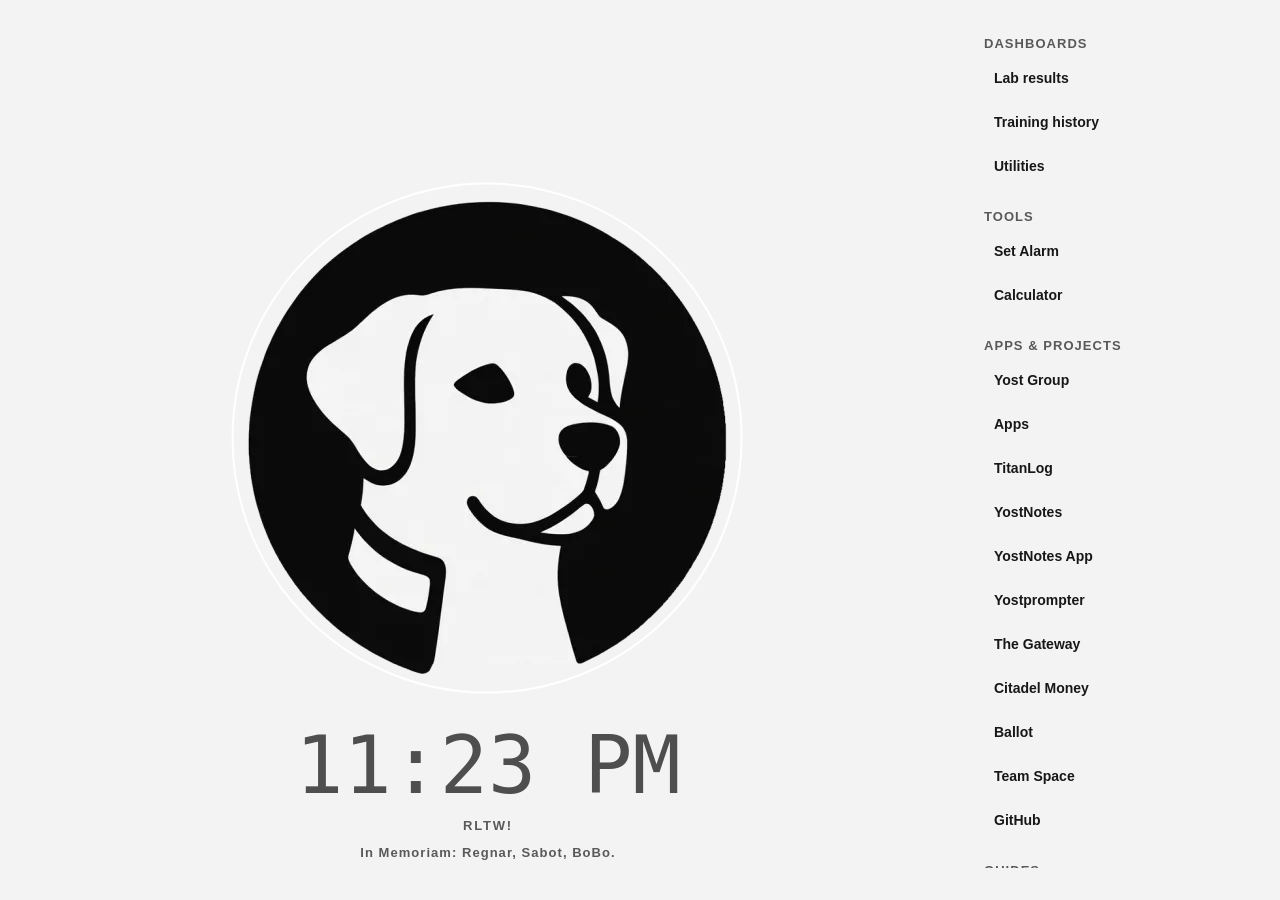
==== commit 1ab006e6: "Add Yostprompter to homepage navigation" ====
--- a/index.html
+++ b/index.html
@@ -672,9 +672,9 @@
       <nav class="footer-nav" aria-label="Site navigation">
         <section class="nav-group" aria-labelledby="nav-dashboards">
           <h2 id="nav-dashboards">Dashboards</h2>
-          <a href="dashboards/index.html">Lab results</a>
-          <a href="dashboards/titanlog.html">Training history</a>
-          <a href="utilities-dashboard.html">Utilities</a>
+          <a target="_blank" rel="noopener noreferrer" href="dashboards/index.html">Lab results</a>
+          <a target="_blank" rel="noopener noreferrer" href="dashboards/titanlog.html">Training history</a>
+          <a target="_blank" rel="noopener noreferrer" href="utilities-dashboard.html">Utilities</a>
         </section>
         <section class="nav-group" aria-labelledby="nav-tools">
           <h2 id="nav-tools">Tools</h2>
@@ -688,6 +688,7 @@
           <a target="_blank" rel="noopener noreferrer" href="https://www.titanlog.app/index.html">TitanLog</a>
           <a target="_blank" rel="noopener noreferrer" href="https://www.yostnotes.com/index.html">YostNotes</a>
           <a target="_blank" rel="noopener noreferrer" href="https://app.yostnotes.com/">YostNotes App</a>
+          <a target="_blank" rel="noopener noreferrer" href="https://yostprompter.com">Yostprompter</a>
           <a target="_blank" rel="noopener noreferrer" href="https://www.yost.group/apps/gateway_app.html">The Gateway</a>
           <a target="_blank" rel="noopener noreferrer" href="https://app.citadel-map.com">Citadel Money</a>
           <a target="_blank" rel="noopener noreferrer" href="https://runballot.com/">Ballot</a>
@@ -696,11 +697,11 @@
         </section>
         <section class="nav-group" aria-labelledby="nav-guides">
           <h2 id="nav-guides">Guides</h2>
-          <a href="PAWS_Training_Manual.html">PAWS Training Manual</a>
-          <a href="High_Protein_Crockpot.html">High Protein Crockpot</a>
-          <a href="zsh_terminal_colorization_guide.html">Zsh Color Guide</a>
-          <a href="claude-engineering-prompts.html">Claude Engineering Prompts</a>
-          <a href="multi_platform_deployment_guide.html">Multi-Platform Deployment Guide</a>
+          <a target="_blank" rel="noopener noreferrer" href="PAWS_Training_Manual.html">PAWS Training Manual</a>
+          <a target="_blank" rel="noopener noreferrer" href="High_Protein_Crockpot.html">High Protein Crockpot</a>
+          <a target="_blank" rel="noopener noreferrer" href="zsh_terminal_colorization_guide.html">Zsh Color Guide</a>
+          <a target="_blank" rel="noopener noreferrer" href="claude-engineering-prompts.html">Claude Engineering Prompts</a>
+          <a target="_blank" rel="noopener noreferrer" href="multi_platform_deployment_guide.html">Multi-Platform Deployment Guide</a>
         </section>
       </nav>
       <div class="footer-stack">
